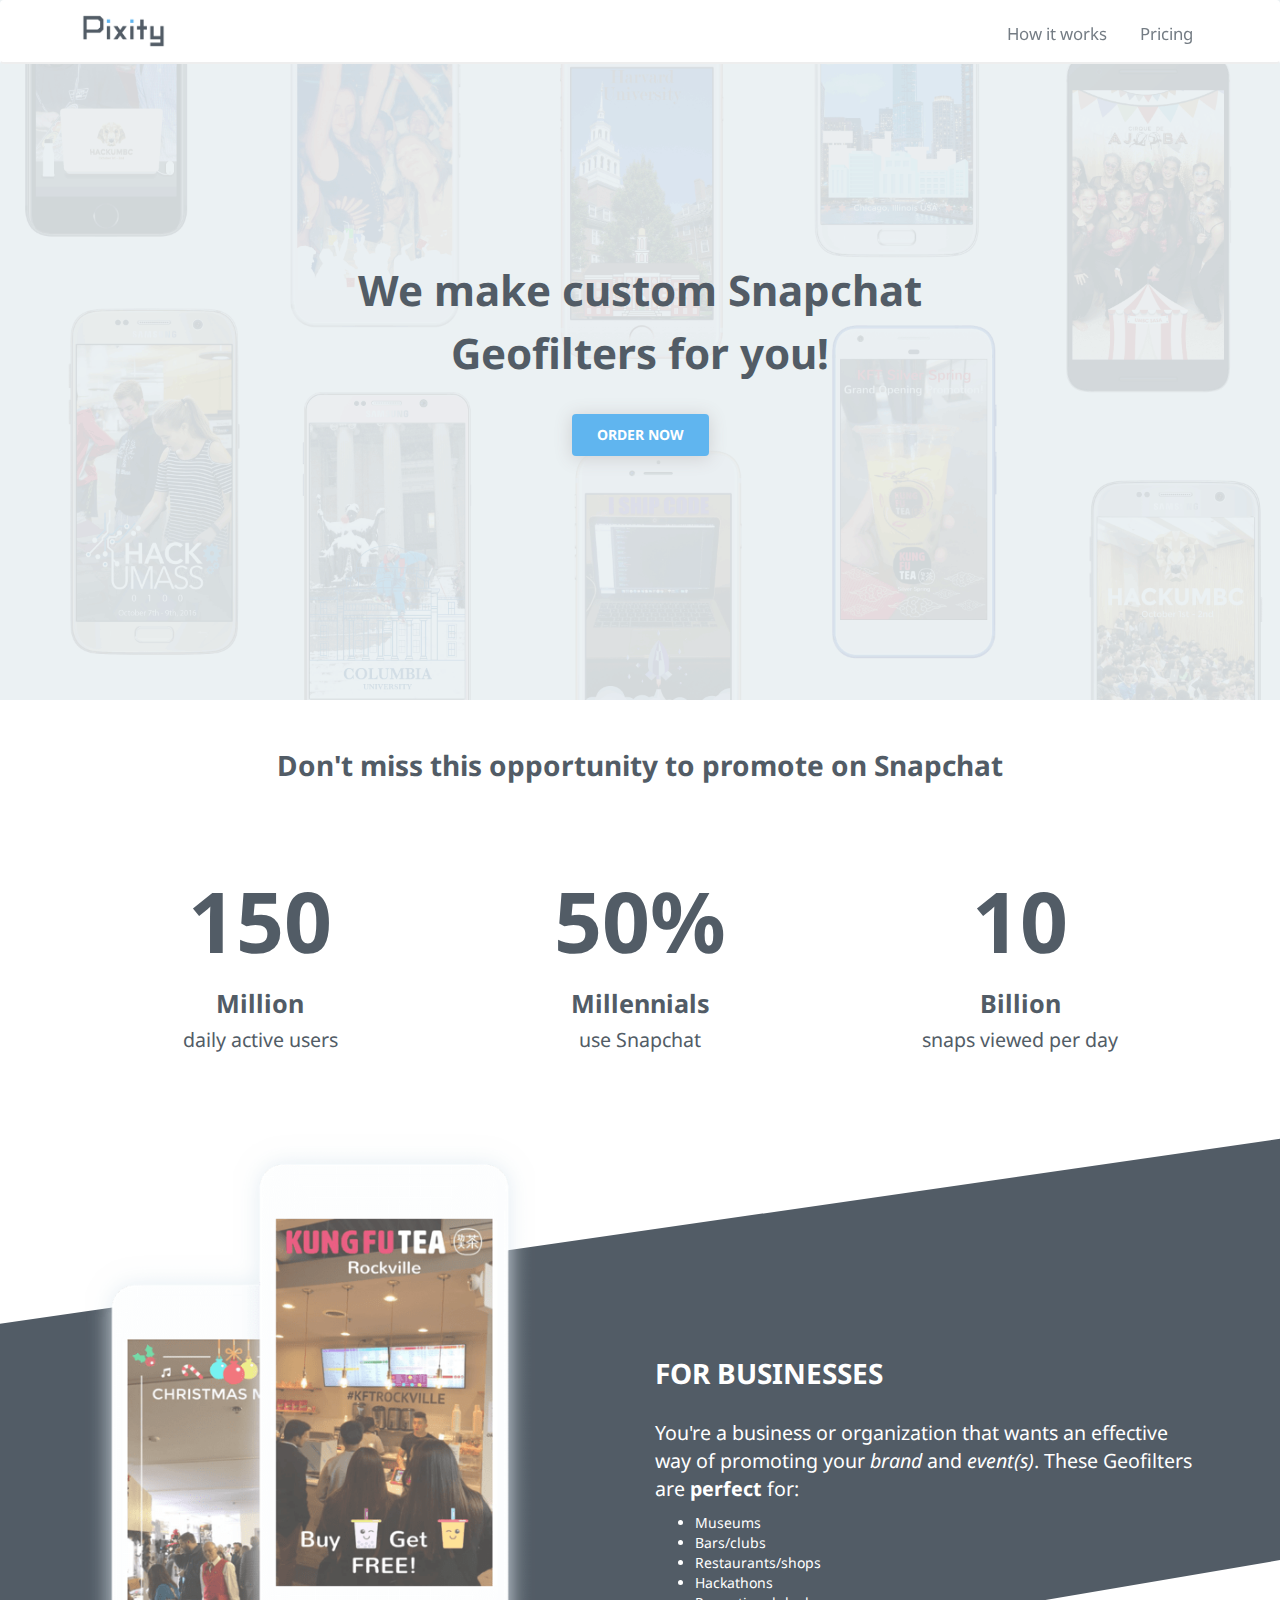
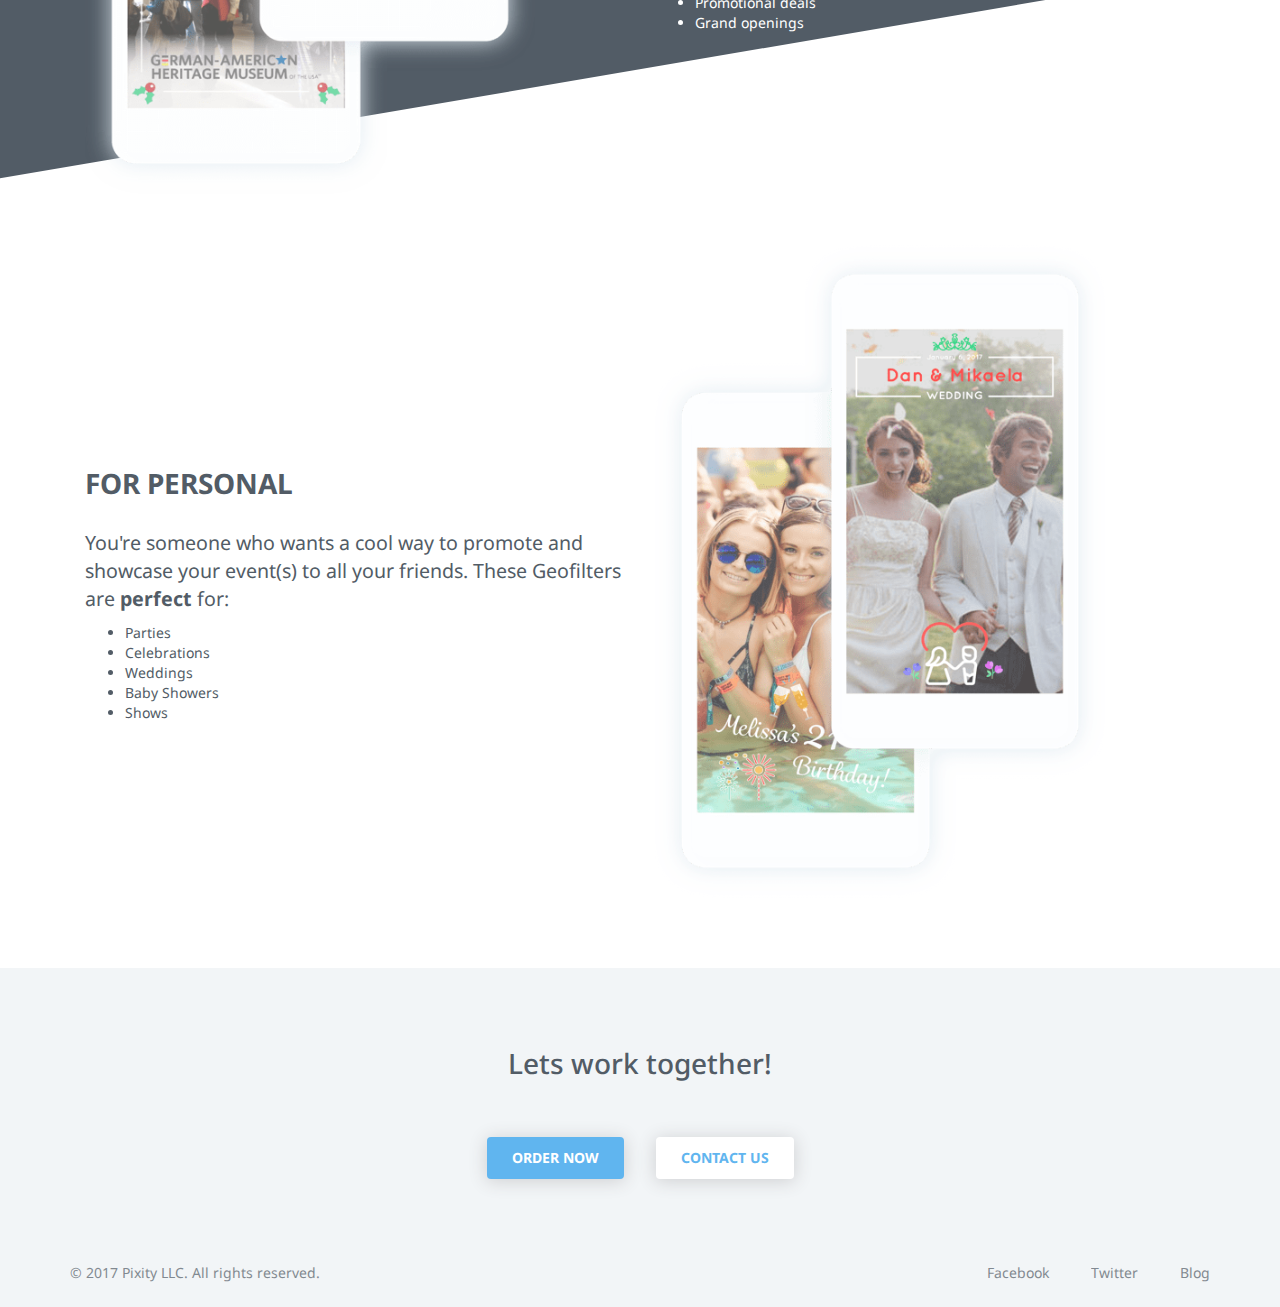
==== index.html @ 692d2307 "update twitter card" ====
<!DOCTYPE html>
<html lang="en">
  <head>
    <meta charset="utf-8">
    <meta http-equiv="X-UA-Compatible" content="IE=edge">
    <meta name="viewport" content="width=device-width, initial-scale=1">
    <!-- The above 3 meta tags *must* come first in the head; any other head content must come *after* these tags -->

    <title>Pixity: Order custom Snapchat Geofilters from us today!</title>
    <meta name="description" content="We are Pixity. We make custom Snapchat Geofilters for you. Order yours today!" />

    <!-- Bootstrap core CSS -->
    <link href="css/bootstrap.css" rel="stylesheet">

    <!-- Custom styles for this template -->
    <link href="css/main.css" rel="stylesheet">

    <!-- Google Fonts -->
    <link href="https://fonts.googleapis.com/css?family=Noto+Sans:400,700" rel="stylesheet">

    <!-- Favicon -->
    <link rel="shortcut icon" href="imgs/all/favicon.ico" type="image/x-icon">
    <link rel="icon" href="imgs/all/favicon.ico" type="image/x-icon">

    <!-- Social media thumbnail -->
    <link rel="image_src" href="https://scontent.xx.fbcdn.net/v/t31.0-8/16423057_1390693474285169_8986530144602208314_o.jpg?oh=9076bd70f35dcc06deb0de376752d019&oe=5946D152" />
    <meta name="description" content="We are Pixity. We make custom Snapchat Geofilters for you. Order yours today!" />
   
    <!-- Twitter Card data -->
    <meta name="twitter:card" content="summary_large_image">
    <meta name="twitter:site" content="@pixityco">
    <meta name="twitter:title" content="Pixity">
    <meta name="twitter:description" content="We are Pixity. We make custom Snapchat Geofilters for you. Order yours today!">
    <meta name="twitter:image" content="https://scontent.xx.fbcdn.net/v/t31.0-8/16423057_1390693474285169_8986530144602208314_o.jpg?oh=9076bd70f35dcc06deb0de376752d019&oe=5946D152">

    <!-- Open Graph data -->
    <meta property="og:title" content="Pixity" />
    <meta property="og:type" content="website" />
    <meta property="og:url" content="http://www.pixity.co/" />
    <meta property="og:image" content="https://scontent.xx.fbcdn.net/v/t31.0-8/16423057_1390693474285169_8986530144602208314_o.jpg?oh=9076bd70f35dcc06deb0de376752d019&oe=5946D152" />
    <meta property="og:description" content="We are Pixity. We make custom Snapchat Geofilters for you. Order yours today!" /> 
    <meta property="og:site_name" content="Pixity" />
    <meta property="og:locale" content="en_US" />

    <!-- Schema.org markup for Google+ -->
    <meta itemprop="name" content="Pixity">
    <meta itemprop="description" content="We are Pixity. We make custom Snapchat Geofilters for you. Order yours today!">
    <meta itemprop="image" content="https://scontent.xx.fbcdn.net/v/t31.0-8/16423057_1390693474285169_8986530144602208314_o.jpg?oh=9076bd70f35dcc06deb0de376752d019&oe=5946D152">

  </head>

  <body>
    <!-- Google Analytics START-->
    <script>
      (function(i,s,o,g,r,a,m){i['GoogleAnalyticsObject']=r;i[r]=i[r]||function(){
      (i[r].q=i[r].q||[]).push(arguments)},i[r].l=1*new Date();a=s.createElement(o),
      m=s.getElementsByTagName(o)[0];a.async=1;a.src=g;m.parentNode.insertBefore(a,m)
      })(window,document,'script','https://www.google-analytics.com/analytics.js','ga');

      ga('create', 'UA-84846576-1', 'auto');
      ga('send', 'pageview');
    </script>
    <!-- Google Analytics END -->

    <nav class="navbar">
      <div class="container">
        <a class="navbar-brand" href="index.html"><img class="logo-img" alt="Brand" src="imgs/all/logo.png"></a>
        <a href="html/pricing.html" class="nav-link">Pricing</a>
        <a href="html/works.html" class="nav-link">How it works</a>
      </div>
    </nav>

    <div class="jumbotron">
      <div class="container">
        <div class="row">
          <div class="col-md-8 col-md-offset-2 col-sm-10 col-sm-offset-1 col-xs-12">
            <h1 class="hero-text"><strong>We make custom Snapchat Geofilters for you!</strong></h1>
            <br>
            <a href="https://pixityco.typeform.com/to/SDWFyz" target="_blank" class="btn btn-blue"><strong>ORDER NOW</strong></a>
          </div>
        </div>
      </div>
    </div>

    <section id="about-snapchat">
      <div class="container">
        <div class="row">
          <h2 class="header-text col-md-10 col-md-offset-1 col-sm-10 col-sm-offset-1 col-xs-12"><strong>Don't miss this opportunity to promote on Snapchat</strong></h2>
        </div>
        <div class="one-third-sec col-md-4 col-sm-4 col-xs-12">
          <p class="big-num"><strong>150</strong></p>
          <p class="small-num"><strong>Million</strong></p>
          <p>daily active users</p>
        </div>
        <div class="one-third-sec col-md-4 col-sm-4 col-xs-12">
          <p class="big-num"><strong>50%</strong></p>
          <p class="small-num"><strong>Millennials</strong></p>
          <p>use Snapchat</p>
        </div>
        <div class="one-third-sec col-md-4 col-sm-4 col-xs-12">
          <p class="big-num"><strong>10</strong></p>
          <p class="small-num"><strong>Billion</strong></p>
          <p>snaps viewed per day</p>
        </div>
      </div>
    </section>

    <section id="for-business">
      <div class="container">
        <div class="right col-md-6 col-sm-6 col-xs-12">
          <h3 class="small-heading"><strong>FOR BUSINESSES</strong></h3>
          <br>
          <p>You're a business or organization that wants an effective way of promoting your <em>brand</em> and <em>event(s)</em>. These Geofilters are <strong>perfect</strong> for:</p>
          <ul>
            <li>Museums</li>
            <li>Bars/clubs</li>
            <li>Restaurants/shops</li>
            <li>Hackathons</li>
            <li>Promotional deals</li>
            <li>Grand openings</li>
          </ul>
        </div>
        <div class="left phone-display col-md-6 col-sm-6 col-xs-12">
          <img class="display-filter" src="imgs/home/business-filters.png">
        </div>
      </div>
    </section>

    <section id="for-personal">
      <div class="container">
        <div class="col-md-6 col-sm-6 col-xs-12">
          <h3 class="small-heading"><strong>FOR PERSONAL</strong></h3>
          <br>
          <p>You're someone who wants a cool way to promote and showcase your event(s) to all your friends. These Geofilters are <strong>perfect</strong> for:</p>
          <ul>
            <li>Parties</li>
            <li>Celebrations</li>
            <li>Weddings</li>
            <li>Baby Showers</li>
            <li>Shows</li>
          </ul>
        </div>
        <div class="phone-display col-md-6 col-sm-6 col-xs-12">
          <img class="display-filter" src="imgs/home/personal-filters.png">
        </div>
      </div>
    </section>

    <footer>
      <div class="container">
        <br>
        <br>
        <br>
        <div class="row">
          <h2 class="header-text">Lets work together!</h2>
        </div>
        <br>
        <div class="row footer-btns">
          <a href="https://pixityco.typeform.com/to/SDWFyz" target="_blank" class="btn btn-blue footer-btn"><strong>ORDER NOW</strong></a>
          <a href="mailto:team@pixity.co" class="btn btn-white footer-btn"><strong>CONTACT US</strong></a>
        </div>
        <div class="row bottom-nav">
          <div class="col-md-6 col-sm-6 col-xs-12">
            <p id="copyright">&copy; 2017 Pixity LLC. All rights reserved.</p>
          </div>
          <div class="col-md-6 col-sm-6 col-xs-12">
            <ul class="social-media-links">
              <li class="social-media"><a href="https://blog.pixity.co/" target="_blank">Blog</a></li>
              <li class="social-media"><a href="https://twitter.com/pixityco" target="_blank">Twitter</a></li>
              <li class="social-media"><a href="https://www.facebook.com/pixityco" target="_blank">Facebook</a></li>
            </ul>
          </div>
        </div>
      </div>
    </footer>
  </body>
</html>
---- css/main.css ----
body {
	font-family: 'Noto Sans', sans-serif !important;
	color: #525C66;
}

.navbar {
	padding-top: 0;
	margin-top: 0;
	background-color: #ffffff;
	border-bottom: solid #EEEEEE 2px;
	position: fixed;
	width: 100%;
	z-index: 99;
}

a {
	-webkit-transition: all .3s ease-in-out;
  transition: all .3s ease-in-out;
}

a.link {
	color: #60B5EF;
}

.nav-link {
	color: #525C66;
	float: right;
	display: inline;
	opacity: .8;
}

.nav-link:hover {
	color: #525C66;
	opacity: 1;
	-webkit-transition: all .3s ease-in-out;
  transition: all .3s ease-in-out;
	text-decoration: none;
}

.logo-img {
	float: left;
}

.row {
	text-align: center;
}

.jumbotron {
	background: url("../imgs/home/hero-img.png") no-repeat center center;
	width: 100%;
	background-size: cover;
	color: #525C66;
}

.btn {
	box-shadow: 0px 2px 17px 1px #D1D2D4;
	padding: 10px 24px 10px 24px;
}

.btn:hover {
	box-shadow: 0px 5px 17px 1px #D1D2D4;
	transform: translate(0, -3px);
	opacity: .9;
}

.btn-blue {
	background-color: #60B5EF;
	color: #ffffff;
}

.btn-blue:hover {
	color: #ffffff;
}

.btn-white {
	background-color: #ffffff;
	color: #60B5EF;
}

.btn-white:hover {
	color: #60B5EF;
}

.one-third-sec {
	text-align: center;
}

#for-business {
	background: url("../imgs/home/black-bg.svg") no-repeat;
	width: 100%;
	background-size: cover;
  color: #fff;
}

.left {
	float: left;
}

.right {
	float: right;
}

#for-personal {
  color: #525C66;
}

footer {
	background-color: #F2F5F7;
}

.social-media a {
	text-decoration: none;
}

.social-media-links {
	list-style: none;
	display: inline;
}

#copyright {
	display: inline;
	float: left;
}

.social-media {
	display: inline;
	float: right;
	text-decoration: none;
}

.social-media-links a {
	color: #525C66;
}

#copyright {
	opacity: .7;
}

li.social-media {
	opacity: .7;
	-webkit-transition: all .3s ease-in-out;
  transition: all .3s ease-in-out;
}

li.social-media:hover {
	opacity: 1;
}

div.bottom-nav {
	margin-bottom: 1em;
}

@media screen and (min-width: 1000px) {
	.navbar {
		height: 64px;
	}

	.nav-link {
		margin: 1em;
		padding-top: 4px;
		font-size: 1.2em;
	}

	.logo-img {
		height: 50px;
		transform: translate(0, -10px);
	}

	.jumbotron {
		height: 700px;
	}

	h1.hero-text {
		font-size: 3em;
		margin-top: 5em;
		line-height: 1.5em;
	}

	h2.header-text {
		font-size: 2em;
	}

	.one-third-sec {
		margin-top: 5em;
	}

	p.big-num {
		font-size: 6em;
	}

	p.small-num {
		font-size: 1.8em;
		line-height: 1em;
	}

	p {
		font-size: 1.4em;
	}

	ul {
		font-size: 1em;
	}

	#for-business {
		margin-top: 5em;
		height: 850px;
	}

	.small-heading {
		font-size: 2em;
		margin-top: 8em;
	}

	#for-personal {
		margin-top: -10em;
	}

	.display-filter {
		width: 450px;
		height: auto;
	}

	footer {
		margin-top: 5em;
	}

	.footer-btns {
		margin-top: 2em;
	}

	.footer-btn {
		margin-left: 1em;
		margin-right: 1em;
	}

	#copyright {
		font-size: 1em;
	}

	.social-media {
		margin-left: 3em;
		font-size: 1em;
	}

	.bottom-nav {
		margin-top: 6em;
	}
}

@media screen and (min-width: 768px) and (max-width: 999px) {
	.navbar {
		height: 54px;
	}

	.nav-link {
		padding-top: 1px;
		font-size: 1.1em;
		margin: 1em;
	}

	.logo-img {
		height: 40px;
		transform: translate(0, -9px);
	}

	.jumbotron {
		height: 600px;
	}

	h1.hero-text {
		font-size: 2.8em;
		margin-top: 4.5em;
		line-height: 1.2em;
	}

	h2.header-text {
		font-size: 1.8em;
		line-height: 1.4em;
	}

	.one-third-sec {
		margin-top: 4em;
	}

	p.big-num {
		font-size: 4.5em;
	}

	p.small-num {
		font-size: 1.4em;
		line-height: .5em;
	}

	p {
		font-size: 1.2em;
	}

	ul {
		font-size: .9em;
	}

	#for-business {
		margin-top: 5em;
		height: 850px;
	}

	.small-heading {
		font-size: 1.8em;
		margin-top: 8em;
	}

	#for-personal {
		margin-top: -20em;
	}

	.display-filter {
		width: 350px;
		height: auto;
	}

	footer {
		margin-top: 5em;
	}

	.footer-btns {
		margin-top: 1em;
	}

	.footer-btn {
		margin-left: 1em;
		margin-right: 1em;
	}

	#copyright {
		font-size: 1em;
	}

	.social-media {
		margin-left: 3em;
		font-size: 1em;
	}

	.bottom-nav {
		margin-top: 6em;
	}
}

@media screen and (max-width: 767px) {
	.navbar {
		height: 48px;
	}

	.nav-link {
		padding-top: 4px;
		font-size: 1em;
		margin: .7em;
	}

	.logo-img {
		height: 36px;
		transform: translate(0, -9px);
	}

	.jumbotron {
		height: 500px;
	}

	h1.hero-text {
		font-size: 2.4em;
		margin-top: 4.5em;
		line-height: 1.2em;
	}

	h2.header-text {
		font-size: 1.5em;
		line-height: 1.2em;
	}

	.one-third-sec {
		margin-top: 3em;
	}

	p.big-num {
		font-size: 4em;
	}

	p.small-num {
		font-size: 1.2em;
		line-height: .3em;
	}

	p {
		font-size: 1em;
	}

	ul {
		font-size: .9em;
	}

	#for-business {
		margin-top: 0px;
		height: 850px;
	}

	.small-heading {
		font-size: 1.5em;
		margin-top: 10em;
	}

	#for-personal {
		transform: translate(0, -10em);	
	}

	.display-filter {
		width: 280px;
		height: auto;
	}

	.phone-display {
		text-align: center;
	}

	.left {
		clear: both;
	}

	.right {
		clear: both;
	}

	footer {
		margin-top: 0em;
	}

	.footer-btns {
		margin-top: 1em;
	}

	.footer-btn {
		margin-left: 1em;
		margin-right: 1em;
		margin-top: .5em;
		margin-bottom: .5em;
	}

	#copyright {
		font-size: .9em;
		float: none;
	}

	.social-media {
		margin: .5em;
		font-size: .9em;
		float: none;
	}

	.bottom-nav {
		margin-top: 6em;
		text-align: center;
	}
}
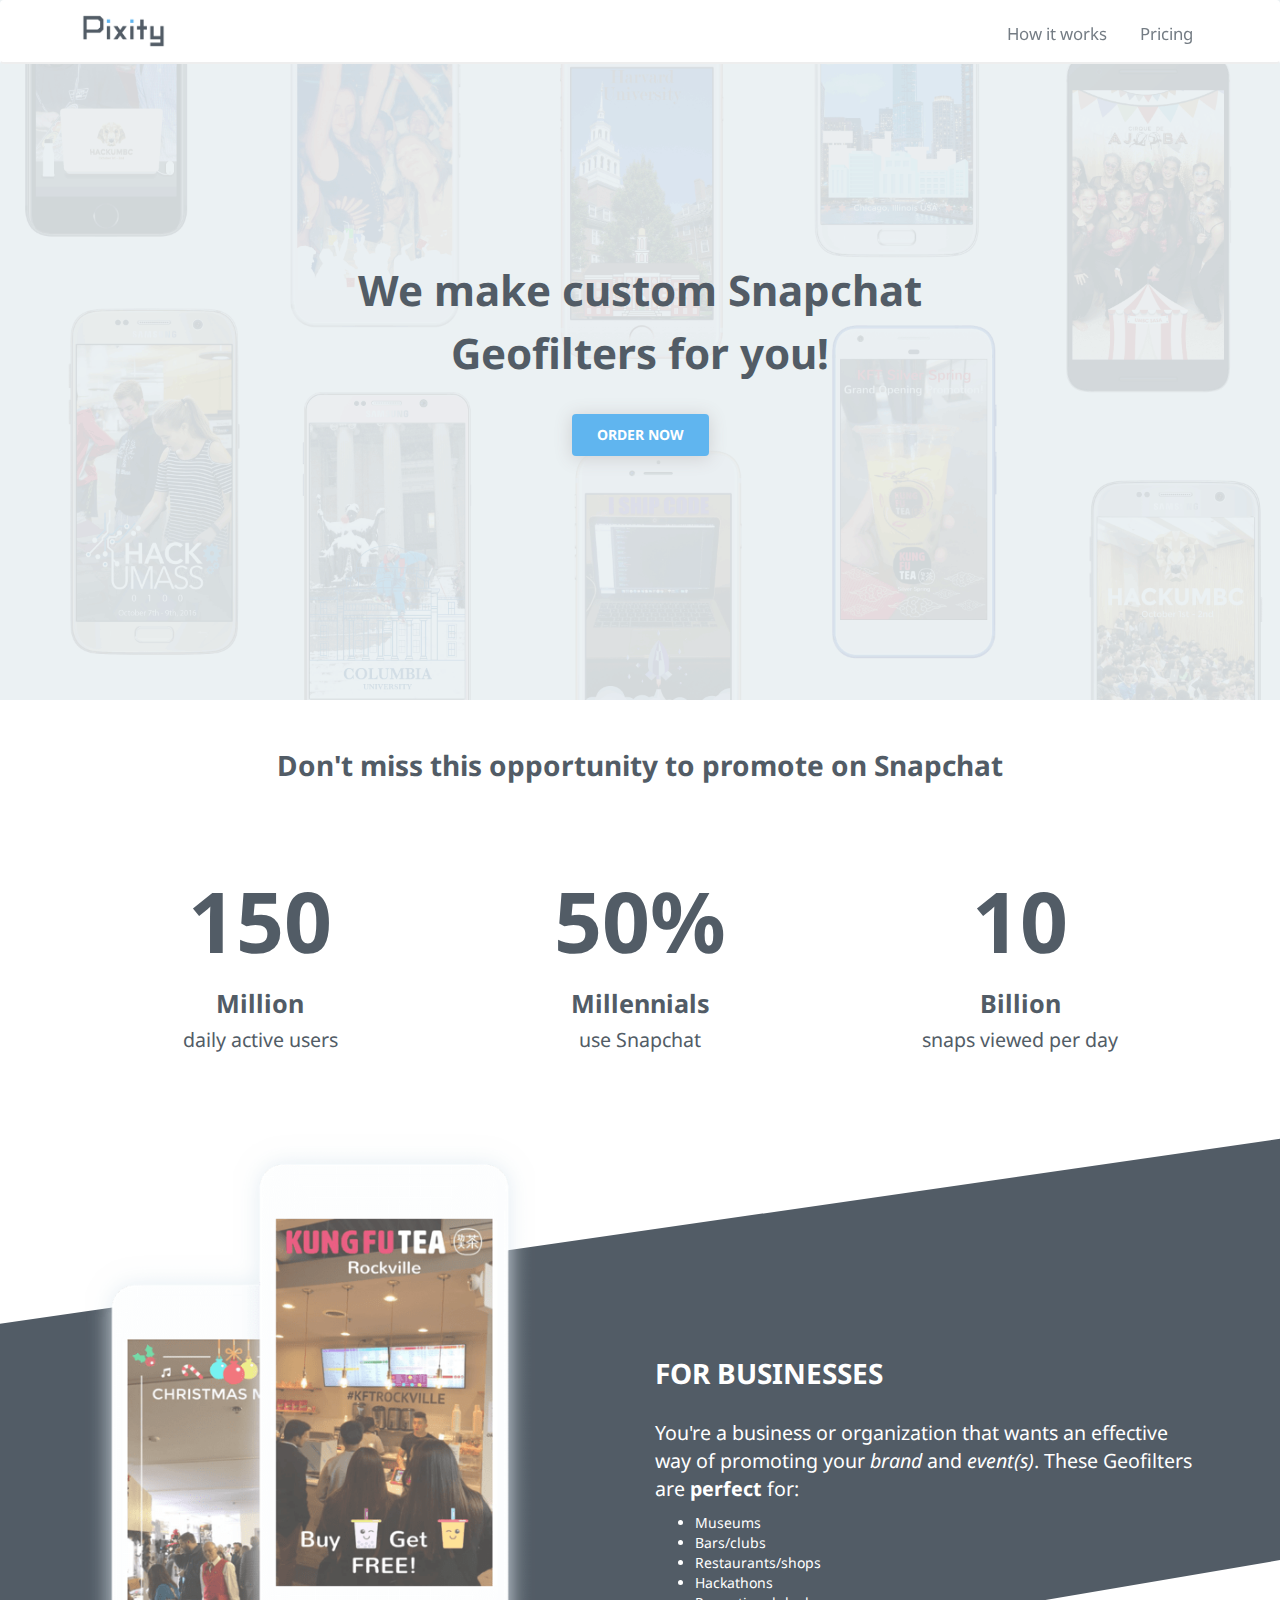
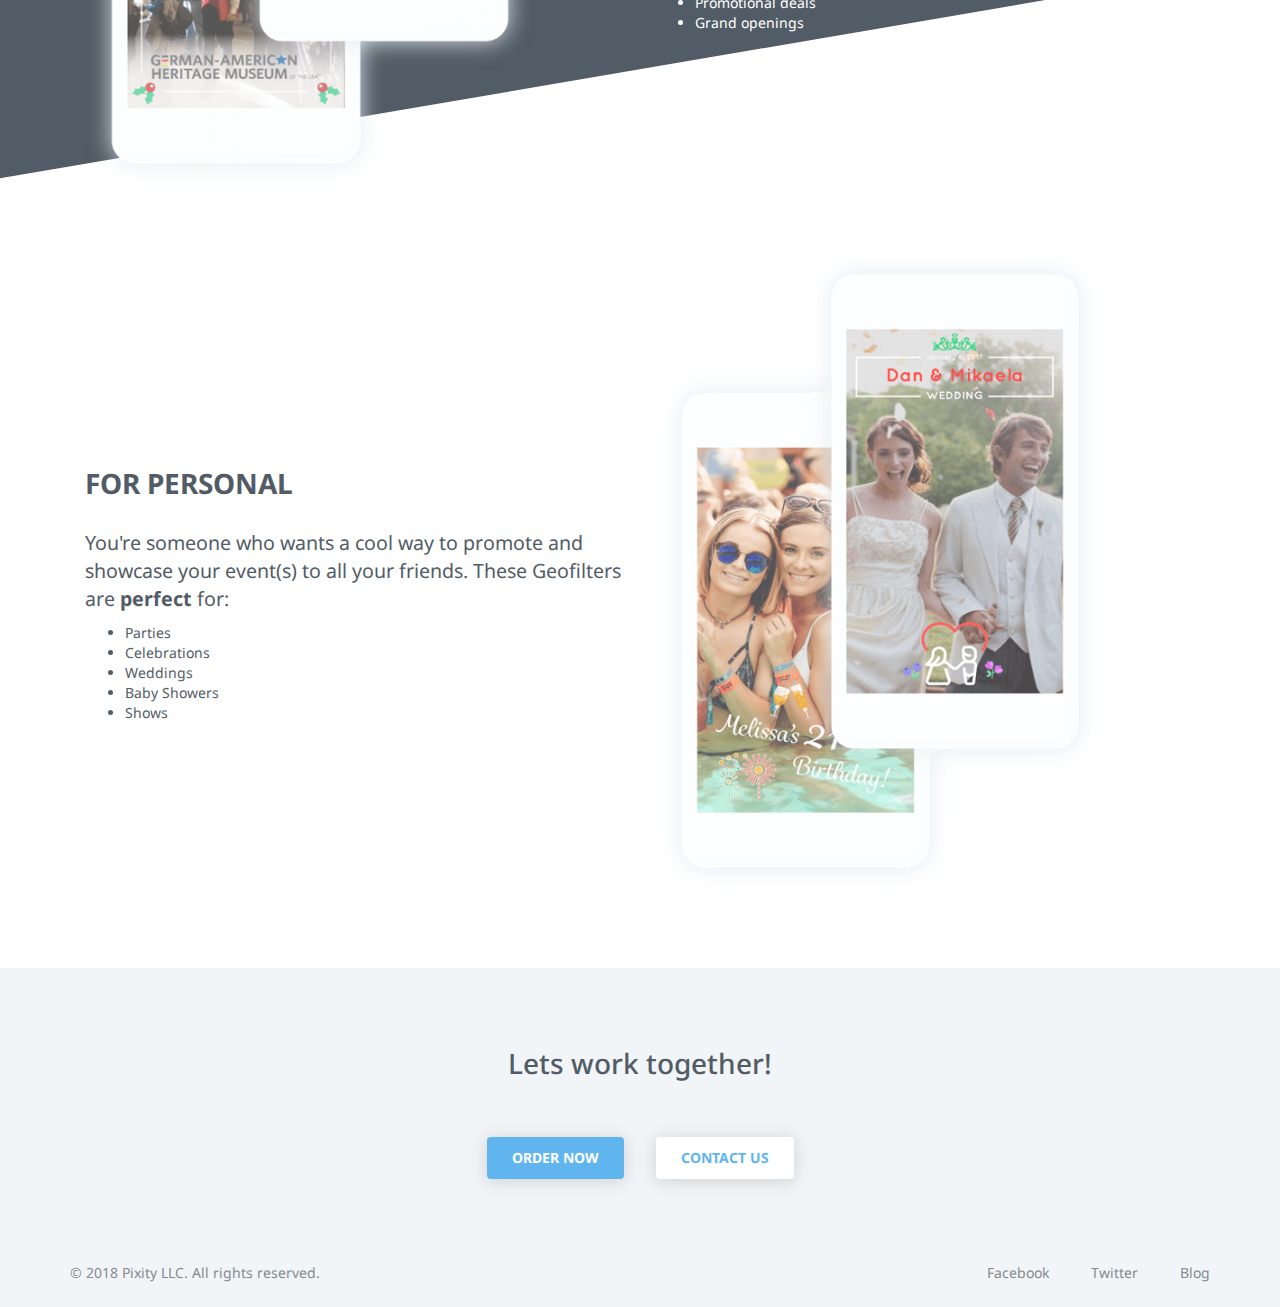
==== commit defcfd99: "Test update" ====
--- a/index.html
+++ b/index.html
@@ -3,11 +3,11 @@
   <head>
     <meta charset="utf-8">
     <meta http-equiv="X-UA-Compatible" content="IE=edge">
-    <meta name="viewport" content="width=device-width, initial-scale=1">
+    <meta name="viewport" content="width=device-width, initial-scale=1.0, maximum-scale=1, user-scalable=no"/>
     <!-- The above 3 meta tags *must* come first in the head; any other head content must come *after* these tags -->
 
     <title>Pixity: Order custom Snapchat Geofilters from us today!</title>
-    <meta name="description" content="We are Pixity. We make custom Snapchat Geofilters for you. Order yours today!" />
+    <meta name="description" content="We make custom Snapchat Geofilters for you. Order yours today!" />
 
     <!-- Bootstrap core CSS -->
     <link href="css/bootstrap.css" rel="stylesheet">
@@ -24,27 +24,27 @@
 
     <!-- Social media thumbnail -->
     <link rel="image_src" href="https://scontent.xx.fbcdn.net/v/t31.0-8/16423057_1390693474285169_8986530144602208314_o.jpg?oh=9076bd70f35dcc06deb0de376752d019&oe=5946D152" />
-    <meta name="description" content="We are Pixity. We make custom Snapchat Geofilters for you. Order yours today!" />
+    <meta name="description" content="We make custom Snapchat Geofilters for you. Order yours today!" />
    
     <!-- Twitter Card data -->
     <meta name="twitter:card" content="summary_large_image">
-    <meta name="twitter:site" content="@pixityco">
+    <meta name="twitter:site" content="@Pixityco">
     <meta name="twitter:title" content="Pixity">
-    <meta name="twitter:description" content="We are Pixity. We make custom Snapchat Geofilters for you. Order yours today!">
+    <meta name="twitter:description" content="We make custom Snapchat Geofilters for you. Order yours today!">
     <meta name="twitter:image" content="https://scontent.xx.fbcdn.net/v/t31.0-8/16423057_1390693474285169_8986530144602208314_o.jpg?oh=9076bd70f35dcc06deb0de376752d019&oe=5946D152">
 
     <!-- Open Graph data -->
     <meta property="og:title" content="Pixity" />
     <meta property="og:type" content="website" />
-    <meta property="og:url" content="http://www.pixity.co/" />
+    <meta property="og:url" content="http://www.pixity.co" />
     <meta property="og:image" content="https://scontent.xx.fbcdn.net/v/t31.0-8/16423057_1390693474285169_8986530144602208314_o.jpg?oh=9076bd70f35dcc06deb0de376752d019&oe=5946D152" />
-    <meta property="og:description" content="We are Pixity. We make custom Snapchat Geofilters for you. Order yours today!" /> 
+    <meta property="og:description" content="We make custom Snapchat Geofilters for you. Order yours today!" /> 
     <meta property="og:site_name" content="Pixity" />
     <meta property="og:locale" content="en_US" />
 
     <!-- Schema.org markup for Google+ -->
     <meta itemprop="name" content="Pixity">
-    <meta itemprop="description" content="We are Pixity. We make custom Snapchat Geofilters for you. Order yours today!">
+    <meta itemprop="description" content="We make custom Snapchat Geofilters for you. Order yours today!">
     <meta itemprop="image" content="https://scontent.xx.fbcdn.net/v/t31.0-8/16423057_1390693474285169_8986530144602208314_o.jpg?oh=9076bd70f35dcc06deb0de376752d019&oe=5946D152">
 
   </head>
@@ -64,7 +64,7 @@
 
     <nav class="navbar">
       <div class="container">
-        <a class="navbar-brand" href="index.html"><img class="logo-img" alt="Brand" src="imgs/all/logo.png"></a>
+        <a class="navbar-brand" href="http://pixity.co"><img class="logo-img" alt="Brand" src="imgs/all/logo.png"></a>
         <a href="html/pricing.html" class="nav-link">Pricing</a>
         <a href="html/works.html" class="nav-link">How it works</a>
       </div>
@@ -76,7 +76,7 @@
           <div class="col-md-8 col-md-offset-2 col-sm-10 col-sm-offset-1 col-xs-12">
             <h1 class="hero-text"><strong>We make custom Snapchat Geofilters for you!</strong></h1>
             <br>
-            <a href="https://pixityco.typeform.com/to/SDWFyz" target="_blank" class="btn btn-blue"><strong>ORDER NOW</strong></a>
+            <a href="mailto:loryn.chen@gmail.com" class="btn btn-blue"><strong>ORDER NOW</strong></a>
           </div>
         </div>
       </div>
@@ -156,16 +156,16 @@
         </div>
         <br>
         <div class="row footer-btns">
-          <a href="https://pixityco.typeform.com/to/SDWFyz" target="_blank" class="btn btn-blue footer-btn"><strong>ORDER NOW</strong></a>
-          <a href="mailto:team@pixity.co" class="btn btn-white footer-btn"><strong>CONTACT US</strong></a>
+          <a href="mailto:loryn.chen@gmail.com" class="btn btn-blue footer-btn"><strong>ORDER NOW</strong></a>
+          <a href="mailto:loryn.chen@gmail.com" class="btn btn-white footer-btn"><strong>CONTACT US</strong></a>
         </div>
         <div class="row bottom-nav">
           <div class="col-md-6 col-sm-6 col-xs-12">
-            <p id="copyright">&copy; 2017 Pixity LLC. All rights reserved.</p>
+              <p id="copyright">&copy; 2018 Pixity LLC. All rights reserved.</p>
           </div>
           <div class="col-md-6 col-sm-6 col-xs-12">
             <ul class="social-media-links">
-              <li class="social-media"><a href="https://blog.pixity.co/" target="_blank">Blog</a></li>
+              <li class="social-media"><a href="https://blog.pixity.co" target="_blank">Blog</a></li>
               <li class="social-media"><a href="https://twitter.com/pixityco" target="_blank">Twitter</a></li>
               <li class="social-media"><a href="https://www.facebook.com/pixityco" target="_blank">Facebook</a></li>
             </ul>
